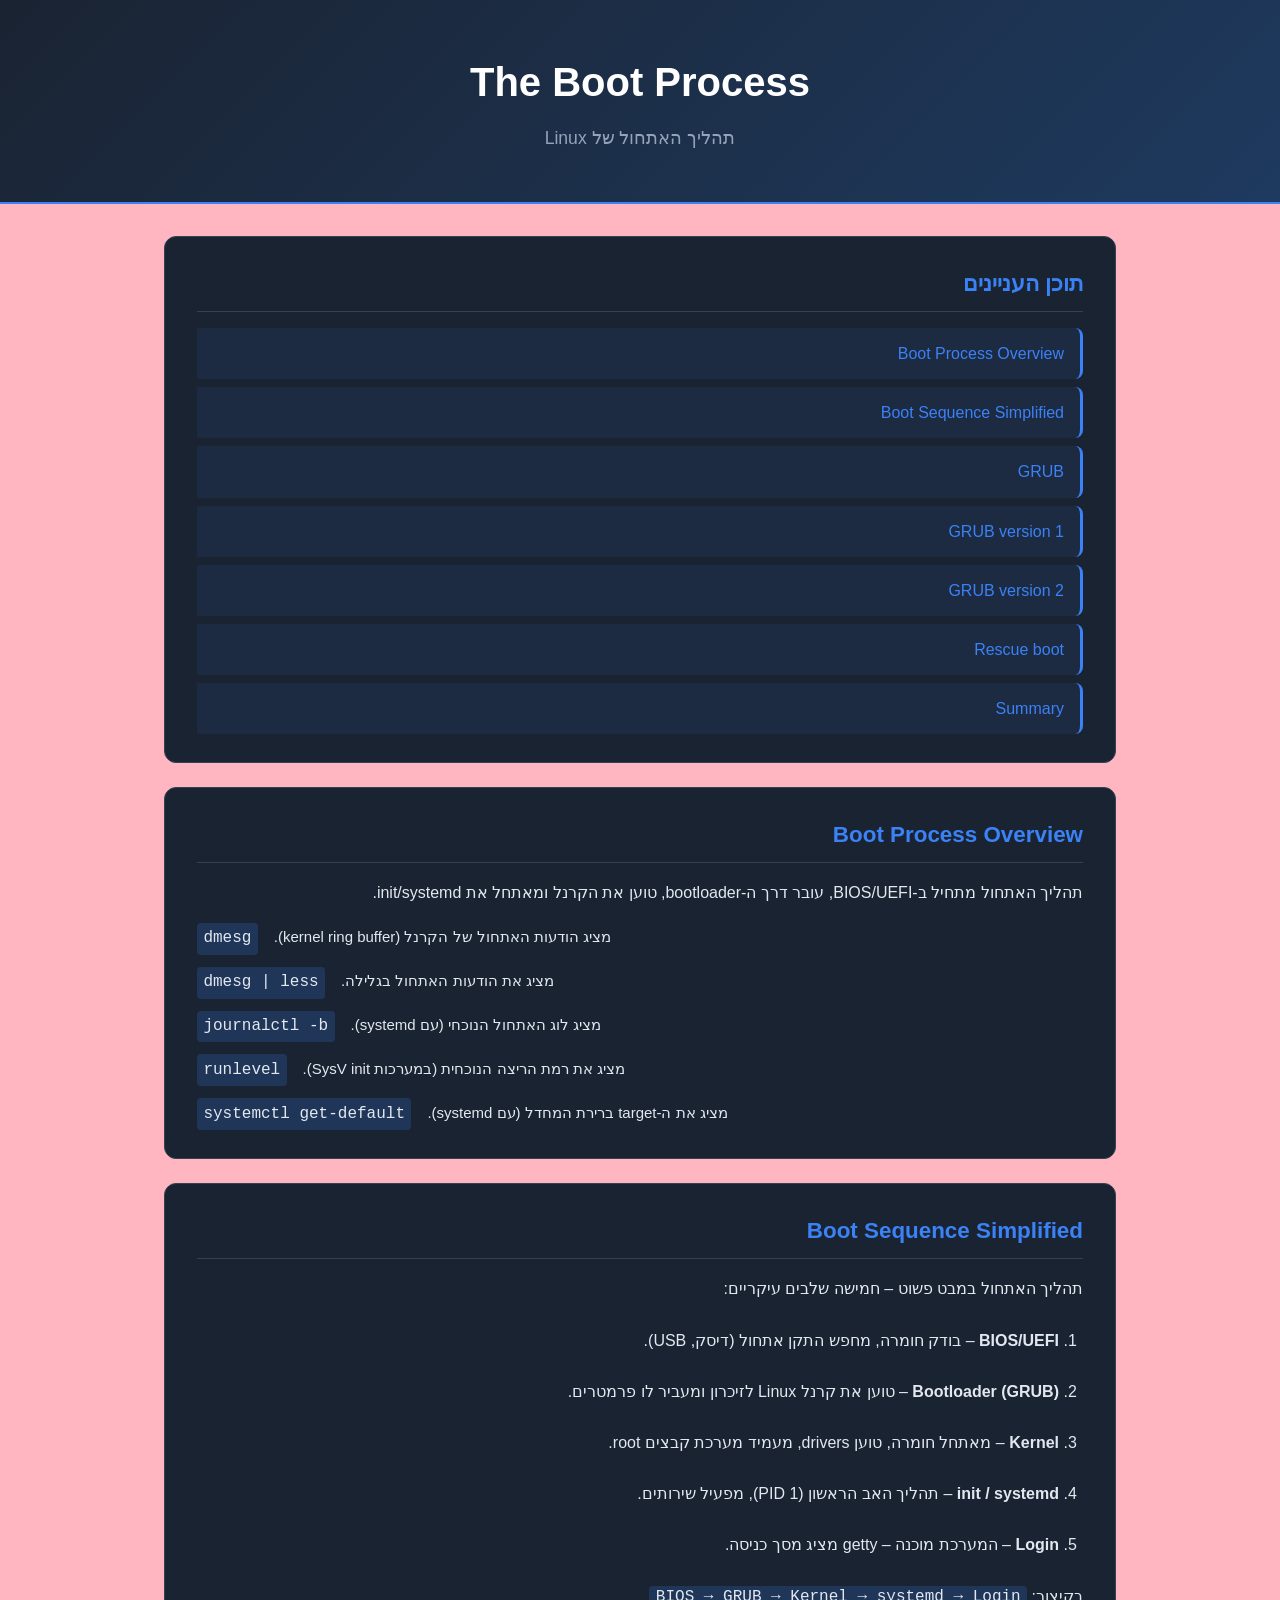
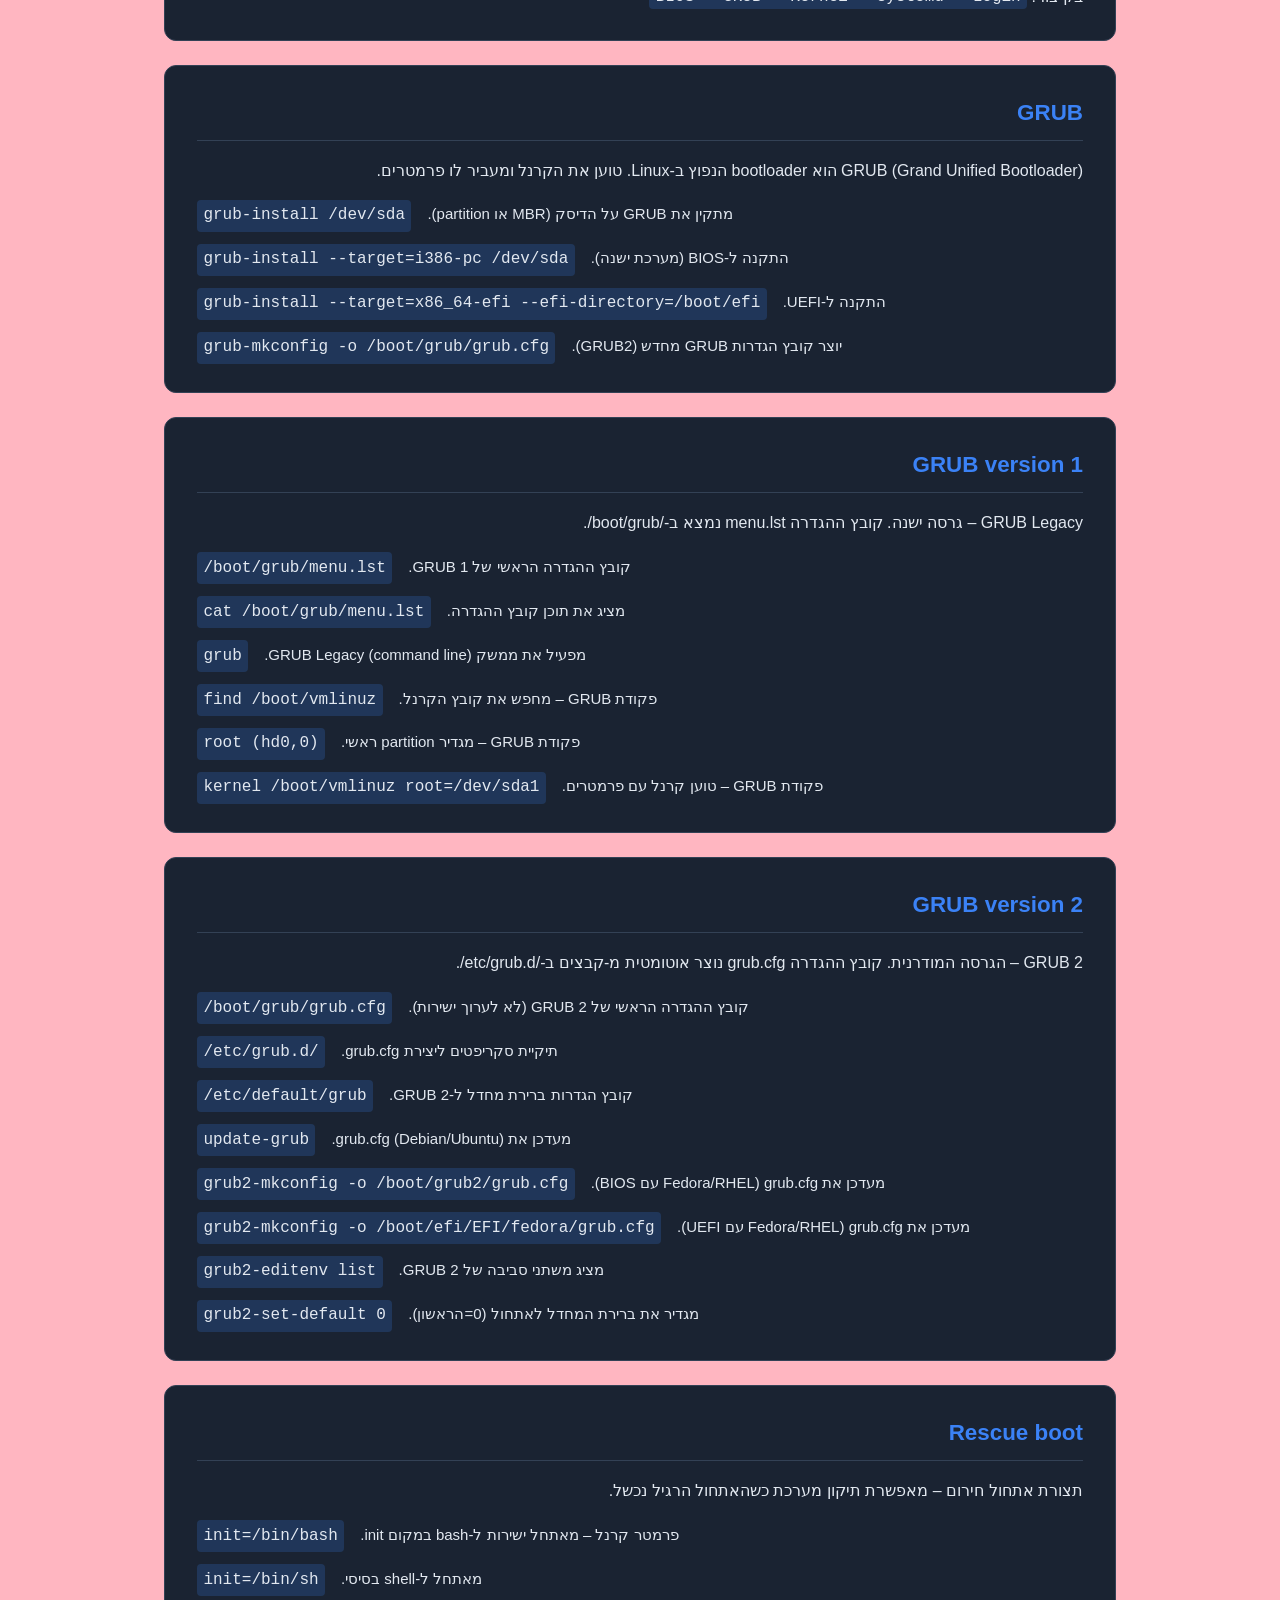
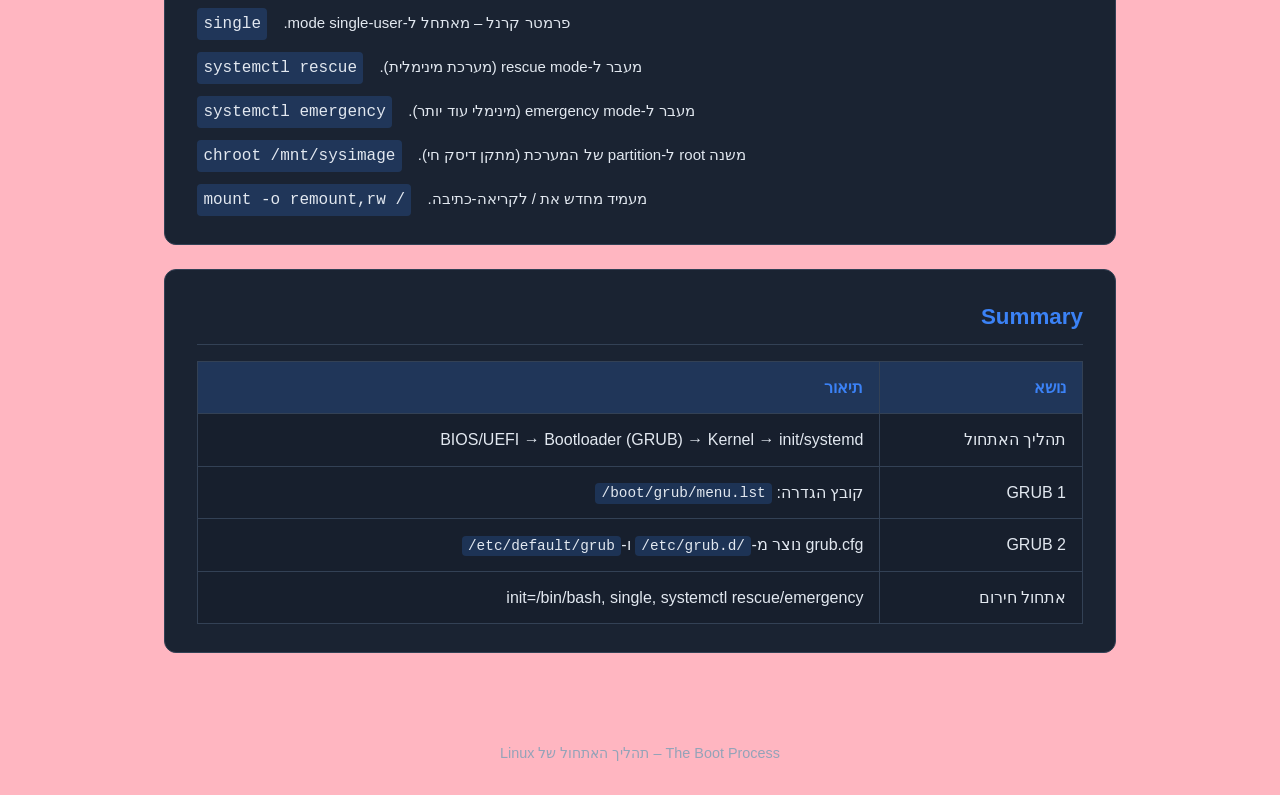
==== BootProcess.html @ e6dca636 "Init" ====
<!DOCTYPE html>
<html lang="he" dir="rtl">
<head>
    <meta charset="UTF-8">
    <meta name="viewport" content="width=device-width, initial-scale=1.0">
    <title>The Boot Process</title>
    <link rel="stylesheet" href="css/style.css">
</head>
<body>
    <header>
        <h1>The Boot Process</h1>
        <p class="subtitle">תהליך האתחול של Linux</p>
    </header>

    <main>
        <nav class="toc card">
            <h2>תוכן העניינים</h2>
            <ul>
                <li><a href="#overview">Boot Process Overview</a></li>
                <li><a href="#boot-sequence">Boot Sequence Simplified</a></li>
                <li><a href="#grub">GRUB</a></li>
                <li><a href="#grub1">GRUB version 1</a></li>
                <li><a href="#grub2">GRUB version 2</a></li>
                <li><a href="#rescue">Rescue boot</a></li>
                <li><a href="#summary">Summary</a></li>
            </ul>
        </nav>

        <section class="card" id="overview">
            <h2>Boot Process Overview</h2>
            <p>תהליך האתחול מתחיל ב-BIOS/UEFI, עובר דרך ה-bootloader, טוען את הקרנל ומאתחל את init/systemd.</p>
            <div class="login-status-cmds">
                <div class="cmd-row">
                    <code class="cmd-ltr">dmesg</code>
                    <span class="explain-rtl">מציג הודעות האתחול של הקרנל (kernel ring buffer).</span>
                </div>
                <div class="cmd-row">
                    <code class="cmd-ltr">dmesg | less</code>
                    <span class="explain-rtl">מציג את הודעות האתחול בגלילה.</span>
                </div>
                <div class="cmd-row">
                    <code class="cmd-ltr">journalctl -b</code>
                    <span class="explain-rtl">מציג לוג האתחול הנוכחי (עם systemd).</span>
                </div>
                <div class="cmd-row">
                    <code class="cmd-ltr">runlevel</code>
                    <span class="explain-rtl">מציג את רמת הריצה הנוכחית (במערכות SysV init).</span>
                </div>
                <div class="cmd-row">
                    <code class="cmd-ltr">systemctl get-default</code>
                    <span class="explain-rtl">מציג את ה-target ברירת המחדל (עם systemd).</span>
                </div>
            </div>
        </section>

        <section class="card" id="boot-sequence">
            <h2>Boot Sequence Simplified</h2>
            <p>תהליך האתחול במבט פשוט – חמישה שלבים עיקריים:</p>
            <ol class="boot-sequence-list">
                <li><strong>BIOS/UEFI</strong> – בודק חומרה, מחפש התקן אתחול (דיסק, USB).</li>
                <li><strong>Bootloader (GRUB)</strong> – טוען את קרנל Linux לזיכרון ומעביר לו פרמטרים.</li>
                <li><strong>Kernel</strong> – מאתחל חומרה, טוען drivers, מעמיד מערכת קבצים root.</li>
                <li><strong>init / systemd</strong> – תהליך האב הראשון (PID 1), מפעיל שירותים.</li>
                <li><strong>Login</strong> – המערכת מוכנה – getty מציג מסך כניסה.</li>
            </ol>
            <p>בקיצור: <code dir="ltr" class="cmd-ltr">BIOS → GRUB → Kernel → systemd → Login</code></p>
        </section>

        <section class="card" id="grub">
            <h2>GRUB</h2>
            <p>GRUB (Grand Unified Bootloader) הוא bootloader הנפוץ ב-Linux. טוען את הקרנל ומעביר לו פרמטרים.</p>
            <div class="login-status-cmds">
                <div class="cmd-row">
                    <code class="cmd-ltr">grub-install /dev/sda</code>
                    <span class="explain-rtl">מתקין את GRUB על הדיסק (MBR או partition).</span>
                </div>
                <div class="cmd-row">
                    <code class="cmd-ltr">grub-install --target=i386-pc /dev/sda</code>
                    <span class="explain-rtl">התקנה ל-BIOS (מערכת ישנה).</span>
                </div>
                <div class="cmd-row">
                    <code class="cmd-ltr">grub-install --target=x86_64-efi --efi-directory=/boot/efi</code>
                    <span class="explain-rtl">התקנה ל-UEFI.</span>
                </div>
                <div class="cmd-row">
                    <code class="cmd-ltr">grub-mkconfig -o /boot/grub/grub.cfg</code>
                    <span class="explain-rtl">יוצר קובץ הגדרות GRUB מחדש (GRUB2).</span>
                </div>
            </div>
        </section>

        <section class="card" id="grub1">
            <h2>GRUB version 1</h2>
            <p>GRUB Legacy – גרסה ישנה. קובץ ההגדרה menu.lst נמצא ב-/boot/grub/.</p>
            <div class="login-status-cmds">
                <div class="cmd-row">
                    <code class="cmd-ltr">/boot/grub/menu.lst</code>
                    <span class="explain-rtl">קובץ ההגדרה הראשי של GRUB 1.</span>
                </div>
                <div class="cmd-row">
                    <code class="cmd-ltr">cat /boot/grub/menu.lst</code>
                    <span class="explain-rtl">מציג את תוכן קובץ ההגדרה.</span>
                </div>
                <div class="cmd-row">
                    <code class="cmd-ltr">grub</code>
                    <span class="explain-rtl">מפעיל את ממשק GRUB Legacy (command line).</span>
                </div>
                <div class="cmd-row">
                    <code class="cmd-ltr">find /boot/vmlinuz</code>
                    <span class="explain-rtl">פקודת GRUB – מחפש את קובץ הקרנל.</span>
                </div>
                <div class="cmd-row">
                    <code class="cmd-ltr">root (hd0,0)</code>
                    <span class="explain-rtl">פקודת GRUB – מגדיר partition ראשי.</span>
                </div>
                <div class="cmd-row">
                    <code class="cmd-ltr">kernel /boot/vmlinuz root=/dev/sda1</code>
                    <span class="explain-rtl">פקודת GRUB – טוען קרנל עם פרמטרים.</span>
                </div>
            </div>
        </section>

        <section class="card" id="grub2">
            <h2>GRUB version 2</h2>
            <p>GRUB 2 – הגרסה המודרנית. קובץ ההגדרה grub.cfg נוצר אוטומטית מ-קבצים ב-/etc/grub.d/.</p>
            <div class="login-status-cmds">
                <div class="cmd-row">
                    <code class="cmd-ltr">/boot/grub/grub.cfg</code>
                    <span class="explain-rtl">קובץ ההגדרה הראשי של GRUB 2 (לא לערוך ישירות).</span>
                </div>
                <div class="cmd-row">
                    <code class="cmd-ltr">/etc/grub.d/</code>
                    <span class="explain-rtl">תיקיית סקריפטים ליצירת grub.cfg.</span>
                </div>
                <div class="cmd-row">
                    <code class="cmd-ltr">/etc/default/grub</code>
                    <span class="explain-rtl">קובץ הגדרות ברירת מחדל ל-GRUB 2.</span>
                </div>
                <div class="cmd-row">
                    <code class="cmd-ltr">update-grub</code>
                    <span class="explain-rtl">מעדכן את grub.cfg (Debian/Ubuntu).</span>
                </div>
                <div class="cmd-row">
                    <code class="cmd-ltr">grub2-mkconfig -o /boot/grub2/grub.cfg</code>
                    <span class="explain-rtl">מעדכן את grub.cfg (Fedora/RHEL עם BIOS).</span>
                </div>
                <div class="cmd-row">
                    <code class="cmd-ltr">grub2-mkconfig -o /boot/efi/EFI/fedora/grub.cfg</code>
                    <span class="explain-rtl">מעדכן את grub.cfg (Fedora/RHEL עם UEFI).</span>
                </div>
                <div class="cmd-row">
                    <code class="cmd-ltr">grub2-editenv list</code>
                    <span class="explain-rtl">מציג משתני סביבה של GRUB 2.</span>
                </div>
                <div class="cmd-row">
                    <code class="cmd-ltr">grub2-set-default 0</code>
                    <span class="explain-rtl">מגדיר את ברירת המחדל לאתחול (0=הראשון).</span>
                </div>
            </div>
        </section>

        <section class="card" id="rescue">
            <h2>Rescue boot</h2>
            <p>תצורת אתחול חירום – מאפשרת תיקון מערכת כשהאתחול הרגיל נכשל.</p>
            <div class="login-status-cmds">
                <div class="cmd-row">
                    <code class="cmd-ltr">init=/bin/bash</code>
                    <span class="explain-rtl">פרמטר קרנל – מאתחל ישירות ל-bash במקום init.</span>
                </div>
                <div class="cmd-row">
                    <code class="cmd-ltr">init=/bin/sh</code>
                    <span class="explain-rtl">מאתחל ל-shell בסיסי.</span>
                </div>
                <div class="cmd-row">
                    <code class="cmd-ltr">single</code>
                    <span class="explain-rtl">פרמטר קרנל – מאתחל ל-mode single-user.</span>
                </div>
                <div class="cmd-row">
                    <code class="cmd-ltr">systemctl rescue</code>
                    <span class="explain-rtl">מעבר ל-rescue mode (מערכת מינימלית).</span>
                </div>
                <div class="cmd-row">
                    <code class="cmd-ltr">systemctl emergency</code>
                    <span class="explain-rtl">מעבר ל-emergency mode (מינימלי עוד יותר).</span>
                </div>
                <div class="cmd-row">
                    <code class="cmd-ltr">chroot /mnt/sysimage</code>
                    <span class="explain-rtl">משנה root ל-partition של המערכת (מתקן דיסק חי).</span>
                </div>
                <div class="cmd-row">
                    <code class="cmd-ltr">mount -o remount,rw /</code>
                    <span class="explain-rtl">מעמיד מחדש את / לקריאה-כתיבה.</span>
                </div>
            </div>
        </section>

        <section class="card" id="summary">
            <h2>Summary</h2>
            <table class="summary-table">
                <thead>
                    <tr>
                        <th>נושא</th>
                        <th>תיאור</th>
                    </tr>
                </thead>
                <tbody>
                    <tr>
                        <td>תהליך האתחול</td>
                        <td>BIOS/UEFI → Bootloader (GRUB) → Kernel → init/systemd</td>
                    </tr>
                    <tr>
                        <td>GRUB 1</td>
                        <td>קובץ הגדרה: <code dir="ltr">/boot/grub/menu.lst</code></td>
                    </tr>
                    <tr>
                        <td>GRUB 2</td>
                        <td>grub.cfg נוצר מ-<code dir="ltr">/etc/grub.d/</code> ו-<code dir="ltr">/etc/default/grub</code></td>
                    </tr>
                    <tr>
                        <td>אתחול חירום</td>
                        <td>init=/bin/bash, single, systemctl rescue/emergency</td>
                    </tr>
                </tbody>
            </table>
        </section>
    </main>

    <footer>
        <p>The Boot Process – תהליך האתחול של Linux</p>
    </footer>

    <script src="js/script.js"></script>
</body>
</html>
---- css/style.css ----
html {
    scroll-behavior: smooth;
}

* {
    margin: 0;
    padding: 0;
    box-sizing: border-box;
}

:root {
    --bg-primary: #FFB6C1;
    --bg-secondary: #1a2332;
    --accent: #3b82f6;
    --accent-hover: #2563eb;
    --text-primary: #e2e8f0;
    --text-secondary: #94a3b8;
    --border: #334155;
}

body {
    font-family: 'Segoe UI', Tahoma, Geneva, Verdana, sans-serif;
    background: var(--bg-primary);
    color: var(--text-primary);
    line-height: 1.7;
    min-height: 100vh;
}

header {
    background: linear-gradient(135deg, var(--bg-secondary) 0%, #1e3a5f 100%);
    padding: 3rem 2rem;
    text-align: center;
    border-bottom: 2px solid var(--accent);
}

header h1 {
    font-size: 2.5rem;
    font-weight: 700;
    color: #fff;
    margin-bottom: 0.5rem;
}

.subtitle {
    color: var(--text-secondary);
    font-size: 1.1rem;
}

main {
    max-width: 1000px;
    margin: 0 auto;
    padding: 2rem 1.5rem;
}

.toc {
    margin-bottom: 2rem;
}

.toc h2 {
    margin-bottom: 1rem;
}

.toc ul {
    list-style: none;
    padding: 0;
}

.toc > ul > li {
    margin-bottom: 0.5rem;
}

.toc ul ul {
    margin-right: 1.25rem;
    margin-top: 0.35rem;
}

.toc li {
    padding: 0.25rem 0;
    border: none;
    background: none;
}

.toc a {
    color: var(--text-primary);
    text-decoration: none;
    transition: color 0.2s ease;
}

.toc a:hover {
    color: var(--accent);
}

.toc a:focus {
    outline: 1px solid var(--accent);
}

/* Smooth scroll offset for anchor links */
section[id], h3[id] {
    scroll-margin-top: 1rem;
}

.card {
    background: var(--bg-secondary);
    border: 1px solid var(--border);
    border-radius: 12px;
    padding: 1.75rem 2rem;
    margin-bottom: 1.5rem;
    transition: transform 0.2s ease, box-shadow 0.2s ease;
}

.card:hover {
    transform: translateY(-2px);
    box-shadow: 0 8px 24px rgba(59, 130, 246, 0.15);
}

.card h2 {
    color: var(--accent);
    font-size: 1.4rem;
    margin-bottom: 1rem;
    padding-bottom: 0.5rem;
    border-bottom: 1px solid var(--border);
}

.card h3 {
    color: var(--text-primary);
    font-size: 1.1rem;
    margin-top: 1.25rem;
    margin-bottom: 0.5rem;
}

.card h3:first-of-type {
    margin-top: 0;
}

.card p {
    margin-bottom: 1rem;
    color: var(--text-primary);
}

.card p:last-child {
    margin-bottom: 0;
}

.card a {
    color: var(--accent);
    text-decoration: none;
}

.card a:hover {
    text-decoration: underline;
}

.card code {
    background: rgba(59, 130, 246, 0.2);
    padding: 0.15rem 0.4rem;
    border-radius: 4px;
    font-family: 'Consolas', 'Monaco', monospace;
    font-size: 0.9em;
    direction: ltr;
    unicode-bidi: embed;
}

.card .config-block {
    margin: 1rem 0;
    padding: 1rem;
    background: rgba(0, 0, 0, 0.2);
    border-radius: 8px;
    border-right: 3px solid var(--accent);
}

.card .config-block p {
    margin-bottom: 0.5rem;
}

.card .config-block p:last-child {
    margin-bottom: 0;
}

.card .field-detail {
    margin: 0.75rem 0;
}

.card .field-detail dt {
    font-weight: 600;
    margin-top: 0.5rem;
    color: var(--accent);
}

.card .field-detail dt:first-child {
    margin-top: 0;
}

.card .field-detail dd {
    margin-right: 1rem;
    margin-bottom: 0.25rem;
}

.card code.block {
    display: block;
    padding: 0.5rem 0.75rem;
    margin: 0.5rem 0;
    direction: ltr;
    text-align: left;
}

/* Login status: commands LTR 16px, explanations RTL 15px */
.card .login-status-cmds {
    margin-top: 0.75rem;
}

.card .cmd-row {
    display: flex;
    align-items: baseline;
    gap: 1rem;
    margin-bottom: 0.75rem;
    flex-wrap: wrap;
    flex-direction: row-reverse;
}

.card .cmd-row:last-child {
    margin-bottom: 0;
}

.card .cmd-ltr {
    font-size: 16px;
    direction: ltr;
    text-align: left;
    min-width: fit-content;
}

.card .explain-rtl {
    font-size: 15px;
    direction: rtl;
    text-align: right;
}

.card .field-detail-inline {
    margin: 0.5rem 0 1rem 1rem;
    padding: 0.75rem;
    background: rgba(0, 0, 0, 0.15);
    border-radius: 6px;
}

.card .field-detail-inline .field-detail {
    margin: 0.5rem 0 0 0;
}

.card ul {
    list-style: none;
    padding: 0;
}

.card ol.boot-sequence-list {
    padding-right: 1.5rem;
    margin: 1rem 0;
}

.card ol.boot-sequence-list li {
    padding: 0.5rem 0;
    border: none;
    background: none;
}

.card li {
    padding: 0.75rem 0;
    padding-right: 1rem;
    border-right: 3px solid var(--accent);
    margin-bottom: 0.5rem;
    background: rgba(59, 130, 246, 0.08);
    border-radius: 0 8px 8px 0;
}

.card li:last-child {
    margin-bottom: 0;
}

.card.highlight {
    border-color: var(--accent);
    background: linear-gradient(135deg, var(--bg-secondary) 0%, rgba(59, 130, 246, 0.1) 100%);
}

.summary-table {
    width: 100%;
    border-collapse: collapse;
    margin-top: 1rem;
}

.summary-table th,
.summary-table td {
    padding: 0.75rem 1rem;
    border: 1px solid var(--border);
    text-align: right;
}

.summary-table th {
    background: rgba(59, 130, 246, 0.2);
    color: var(--accent);
    font-weight: 600;
}

.summary-table td {
    background: rgba(0, 0, 0, 0.1);
}

.summary-table tr:hover td {
    background: rgba(59, 130, 246, 0.08);
}

footer {
    text-align: center;
    padding: 2rem;
    color: var(--text-secondary);
    font-size: 0.9rem;
}

@media (max-width: 600px) {
    header h1 {
        font-size: 1.8rem;
    }

    .card {
        padding: 1.25rem 1.5rem;
    }
}
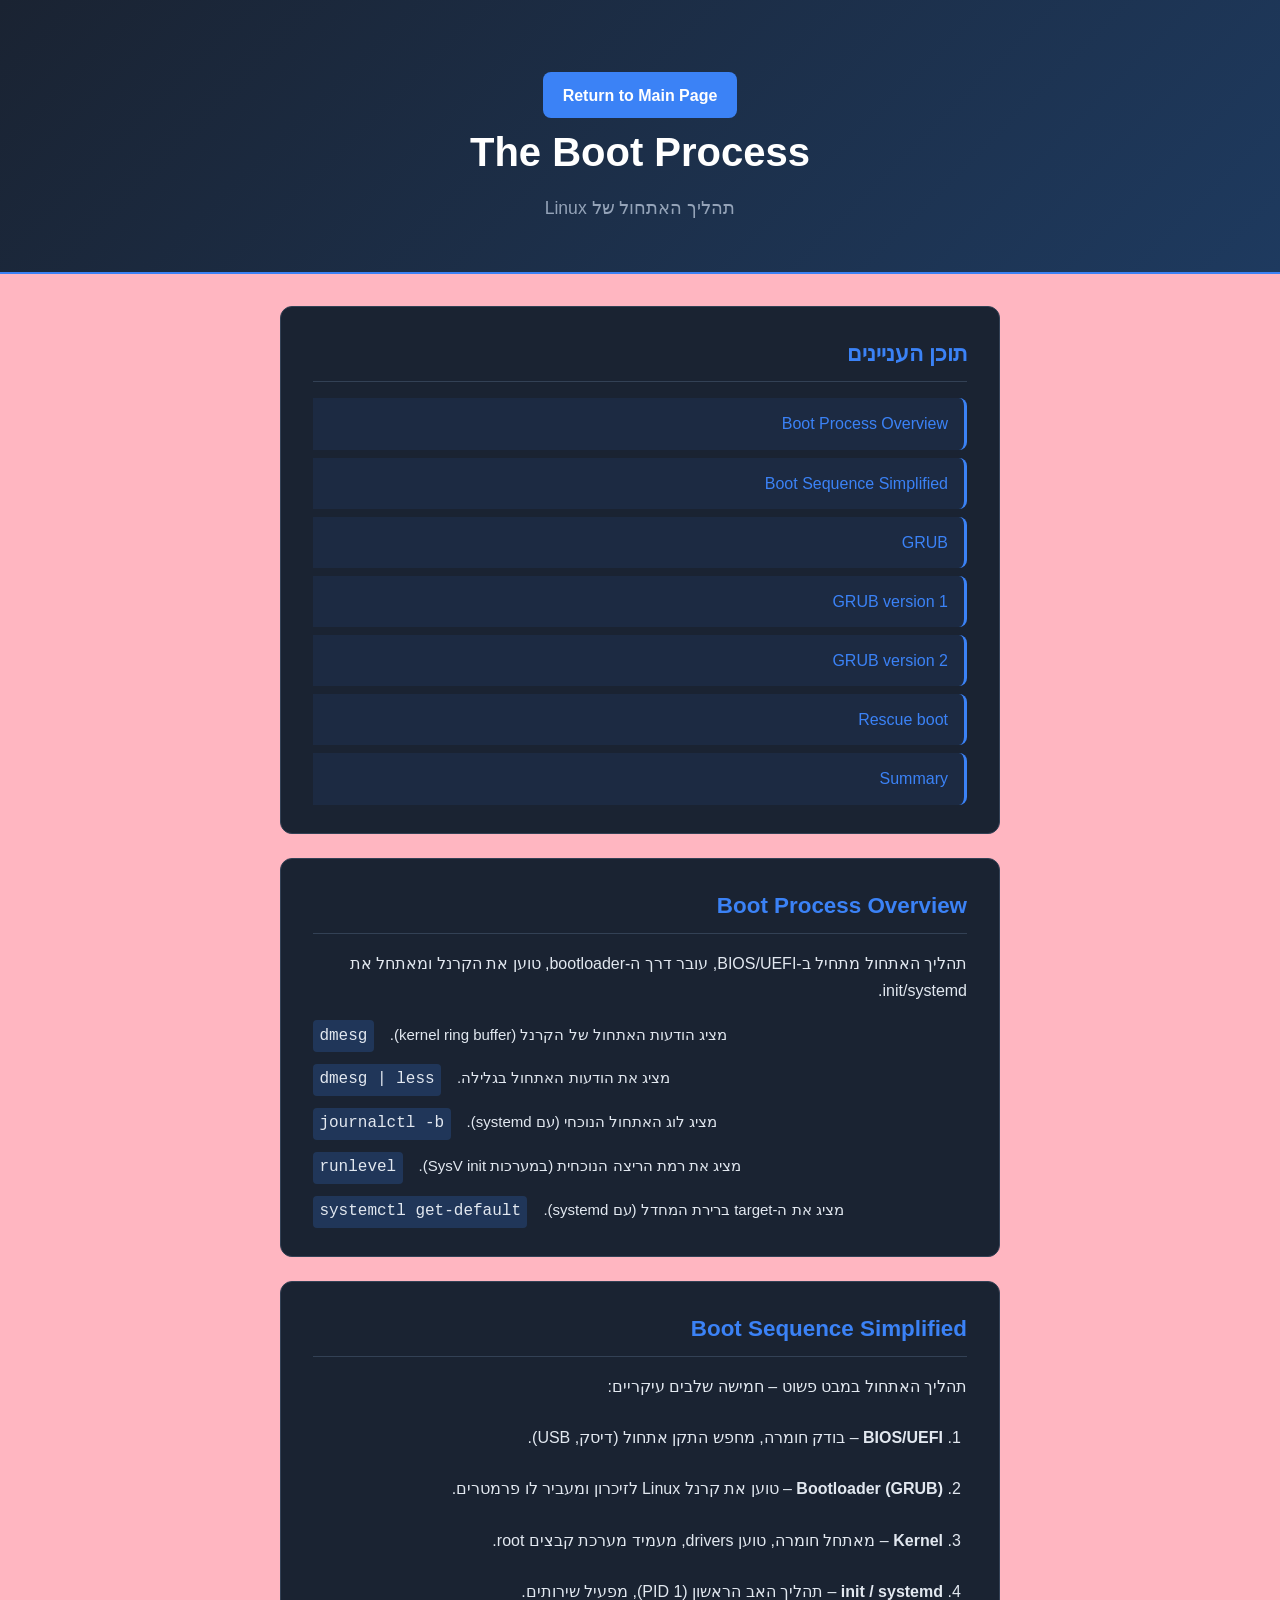
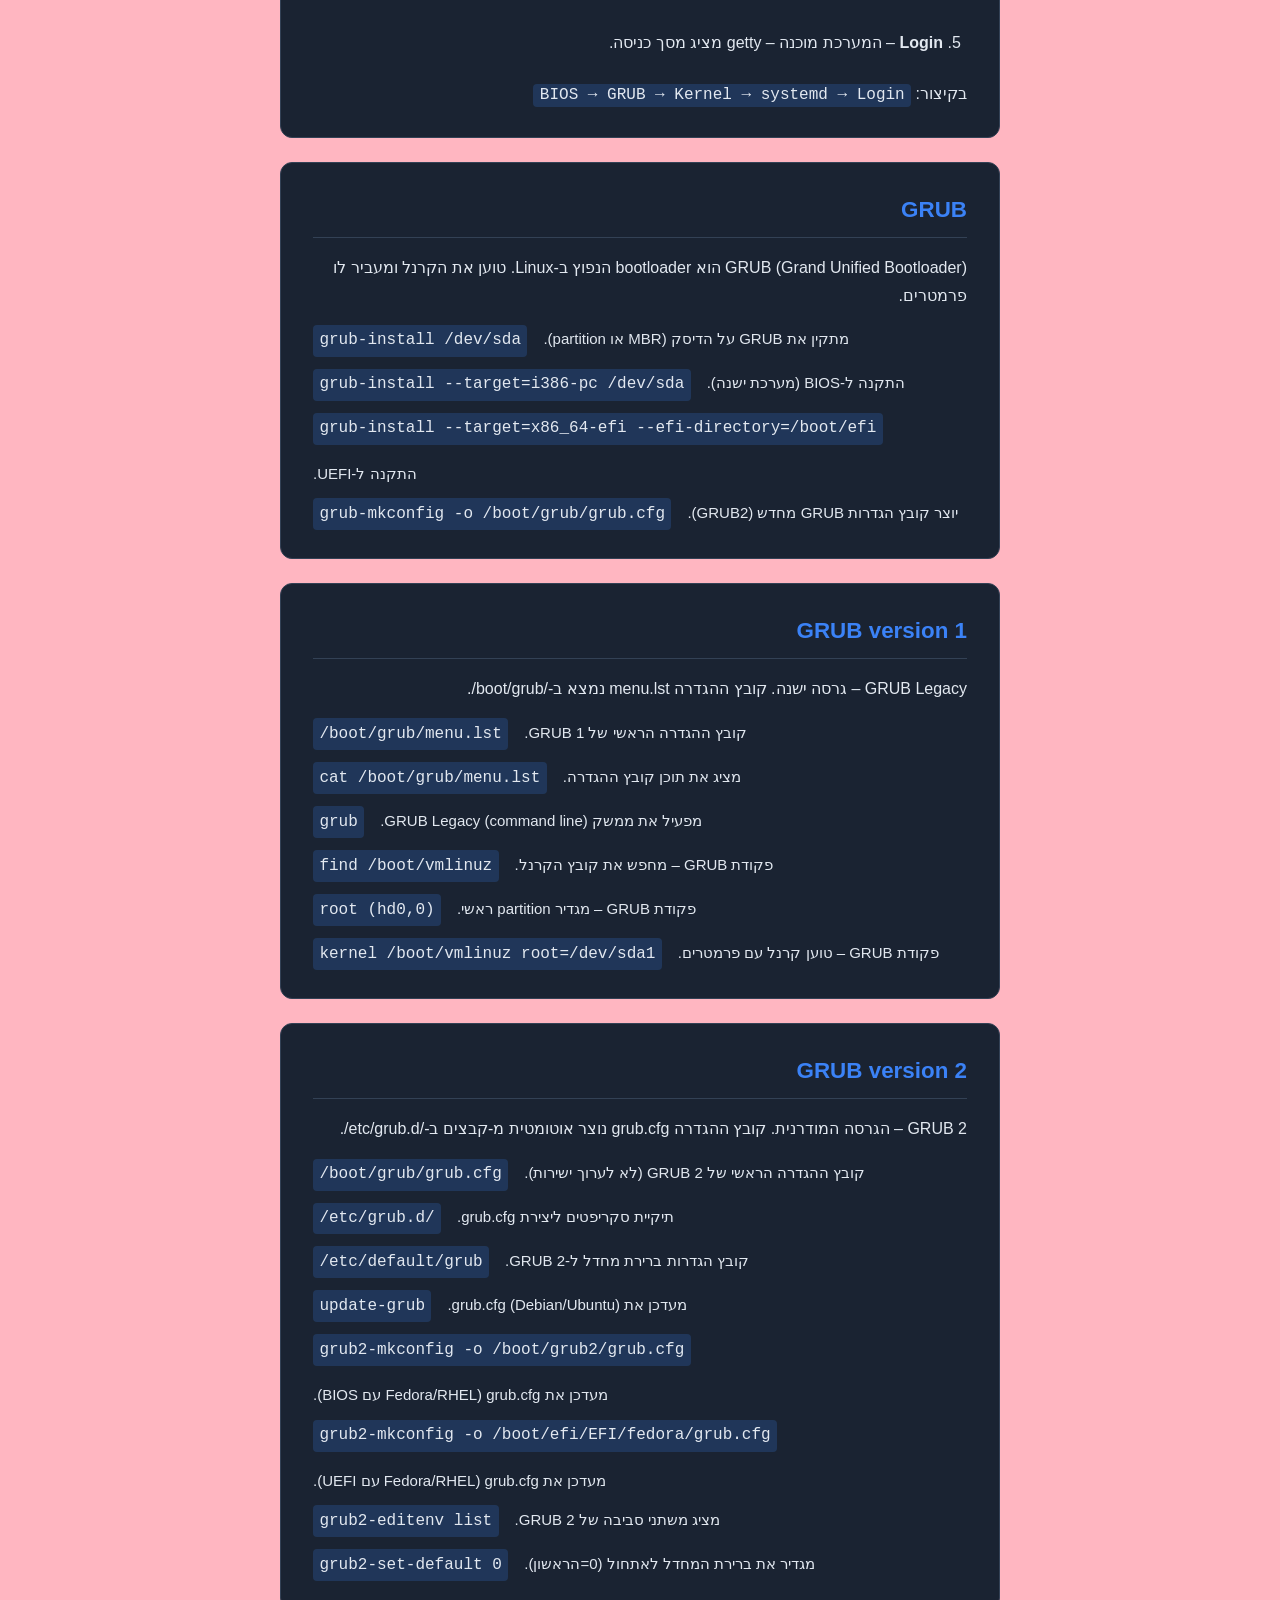
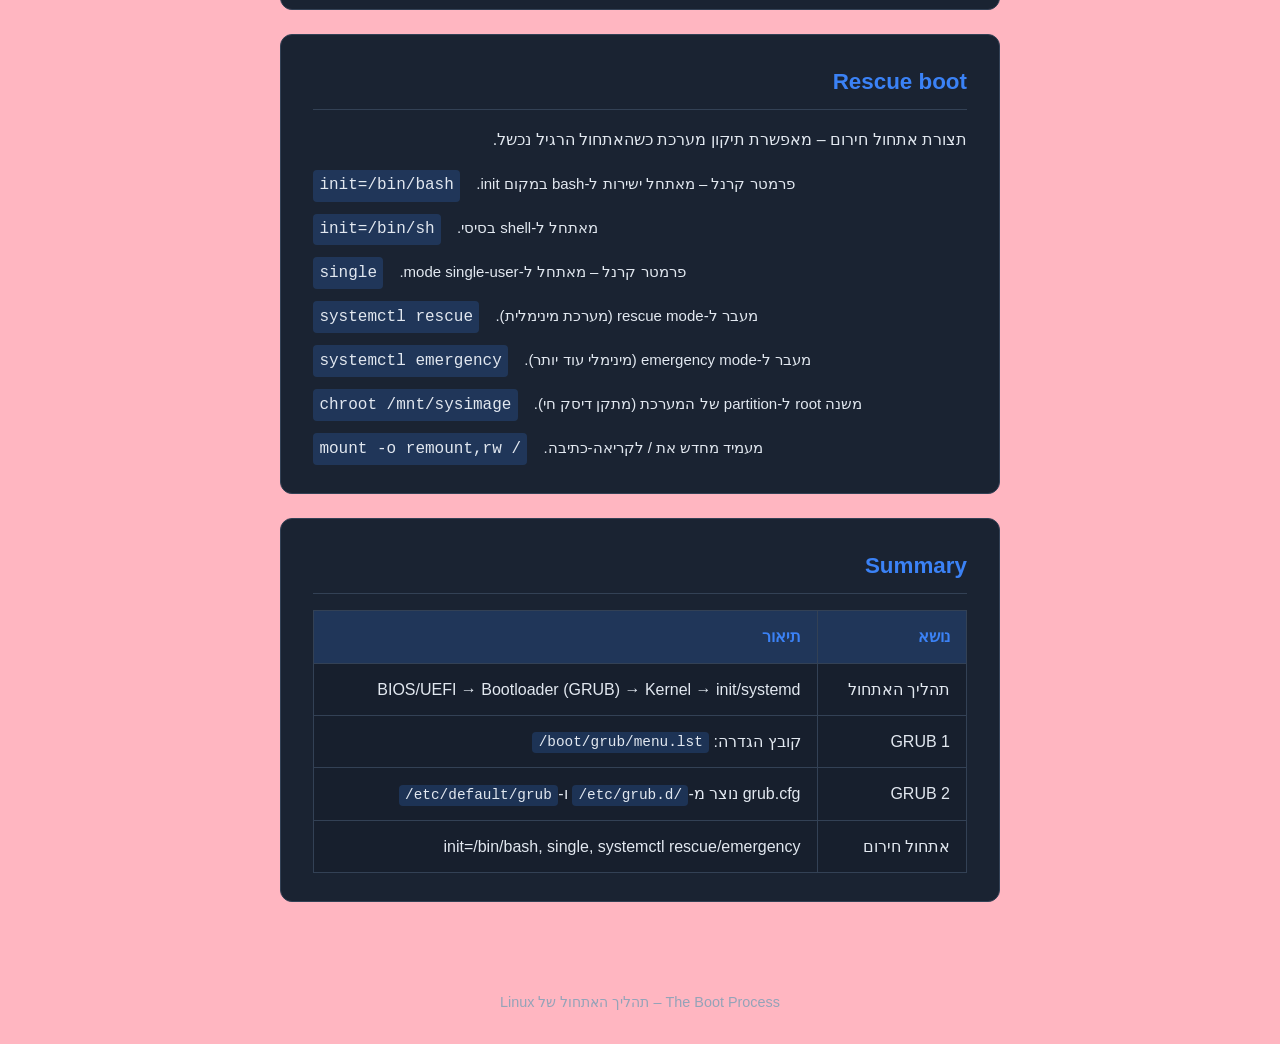
==== commit 6c27fdf5: "Init" ====
--- a/BootProcess.html
+++ b/BootProcess.html
@@ -8,6 +8,9 @@
 </head>
 <body>
     <header>
+        <nav class="header-links">
+            <a href="index.html" class="link-btn">Return to Main Page</a>
+        </nav>
         <h1>The Boot Process</h1>
         <p class="subtitle">תהליך האתחול של Linux</p>
     </header>
--- a/css/style.css
+++ b/css/style.css
@@ -33,6 +33,18 @@
     border-bottom: 2px solid var(--accent);
 }
 
+.header-title {
+    display: flex;
+    align-items: center;
+    justify-content: center;
+    gap: 1rem;
+}
+
+.header-title .logo {
+    height: 60px;
+    width: auto;
+}
+
 header h1 {
     font-size: 2.5rem;
     font-weight: 700;
@@ -45,8 +57,32 @@
     font-size: 1.1rem;
 }
 
+.header-links {
+    display: flex;
+    gap: 1rem;
+    justify-content: center;
+    margin-top: 1.5rem;
+    flex-wrap: wrap;
+}
+
+.link-btn {
+    display: inline-block;
+    padding: 0.6rem 1.25rem;
+    background: var(--accent);
+    color: #fff !important;
+    text-decoration: none;
+    border-radius: 8px;
+    font-weight: 600;
+    transition: background 0.2s ease, transform 0.2s ease;
+}
+
+.link-btn:hover {
+    background: var(--accent-hover);
+    transform: translateY(-2px);
+}
+
 main {
-    max-width: 1000px;
+    max-width: 60%;
     margin: 0 auto;
     padding: 2rem 1.5rem;
 }
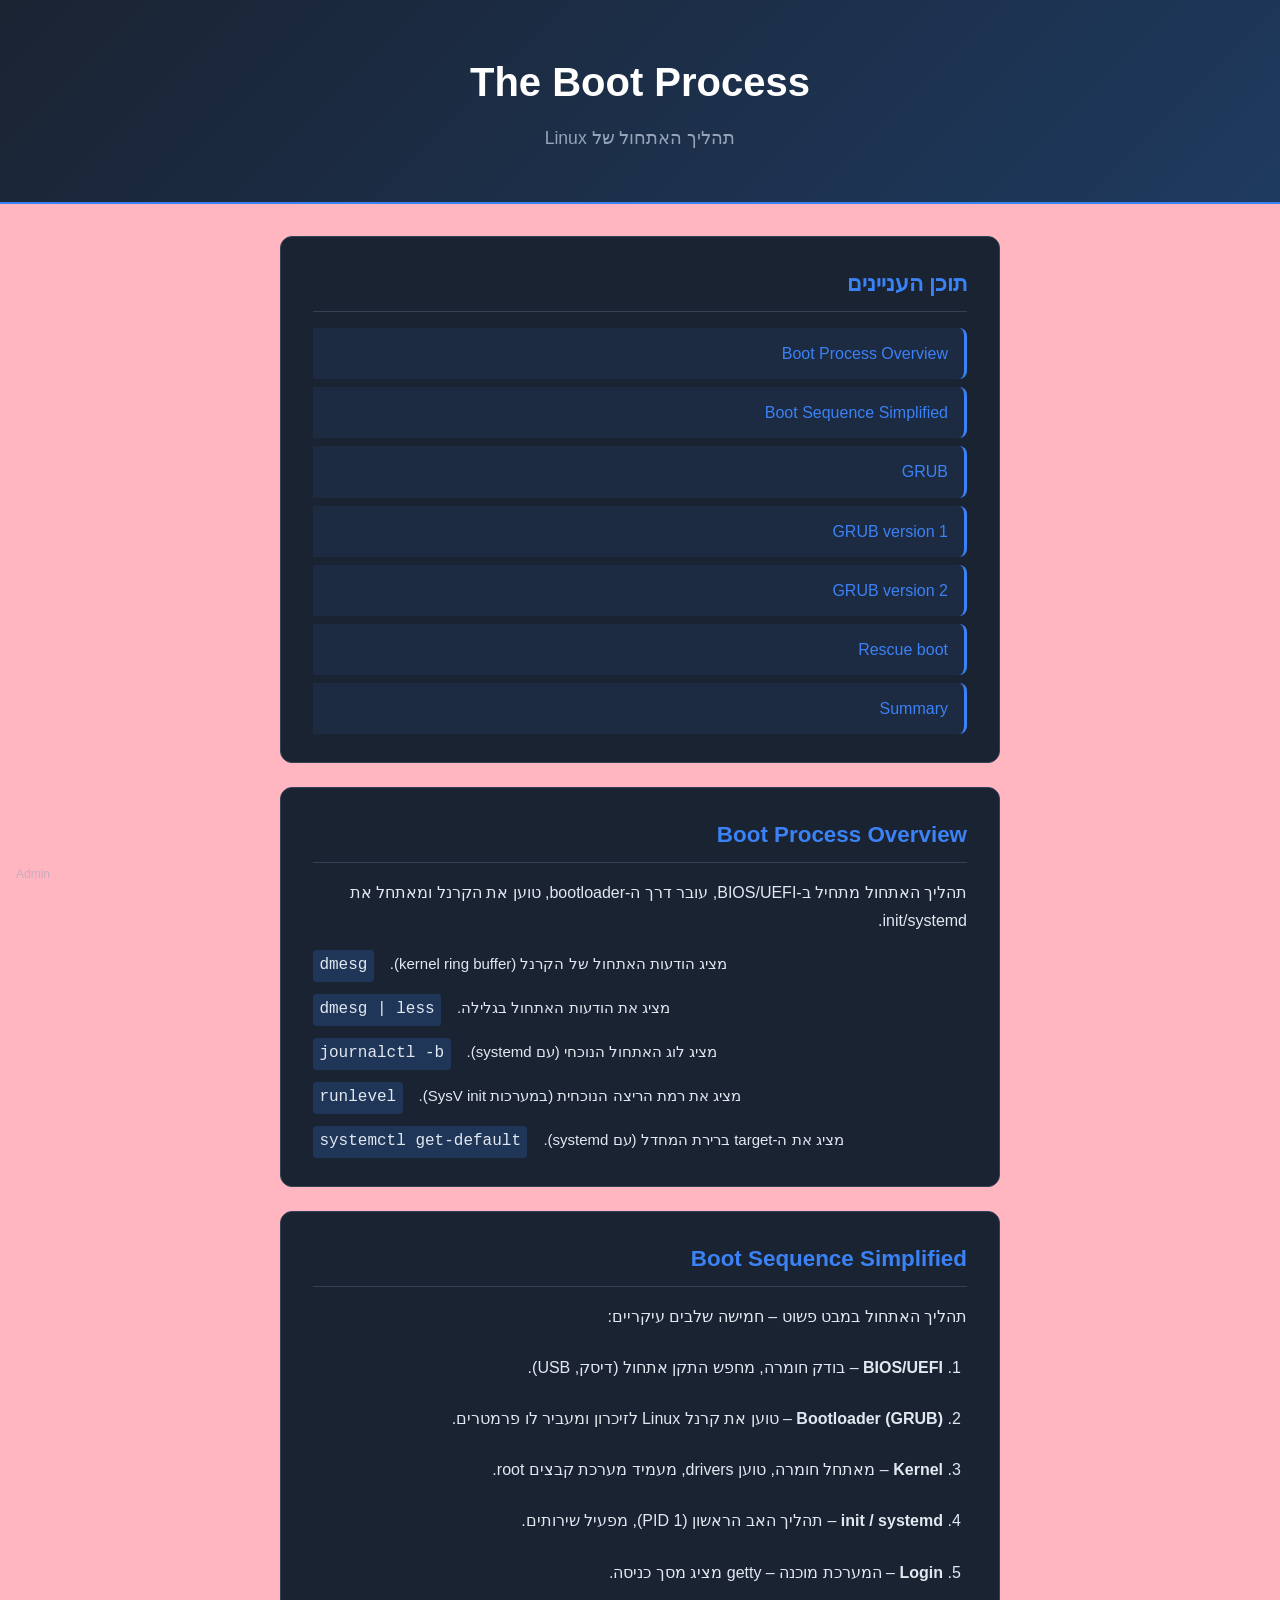
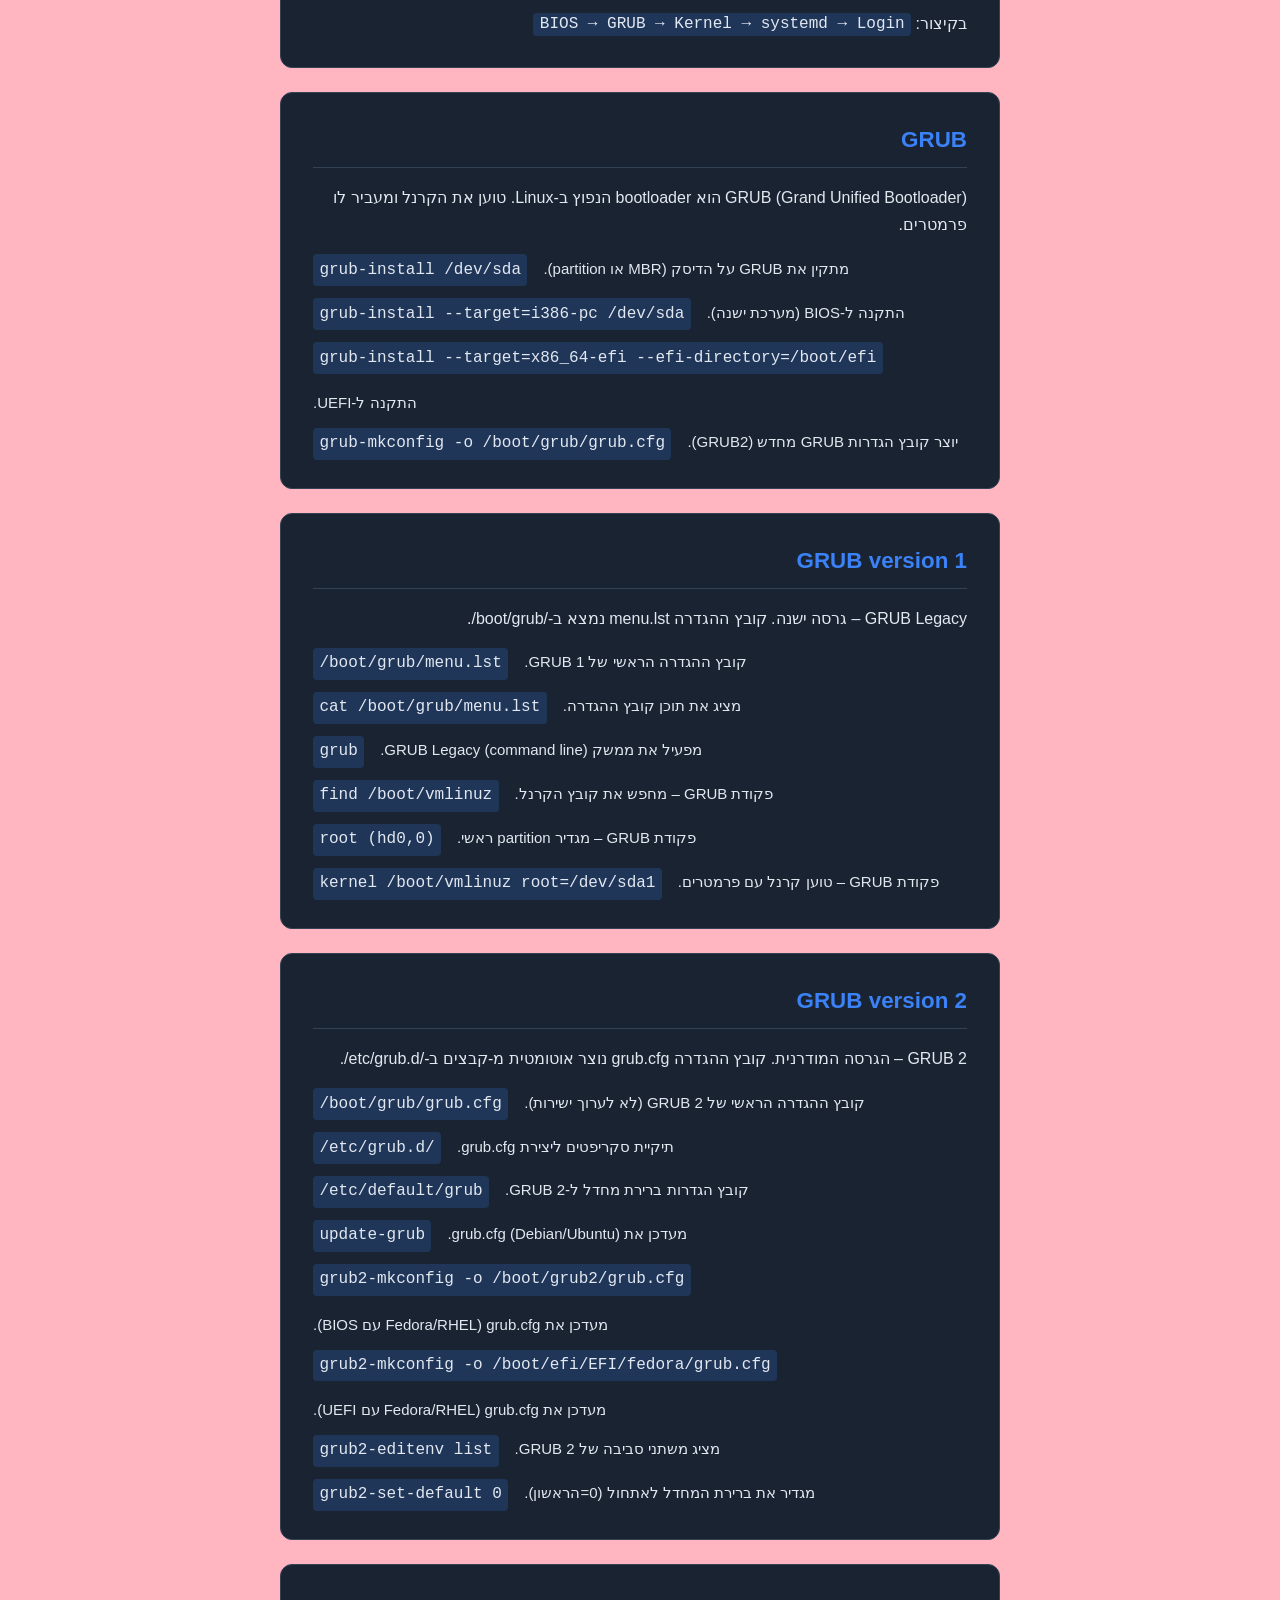
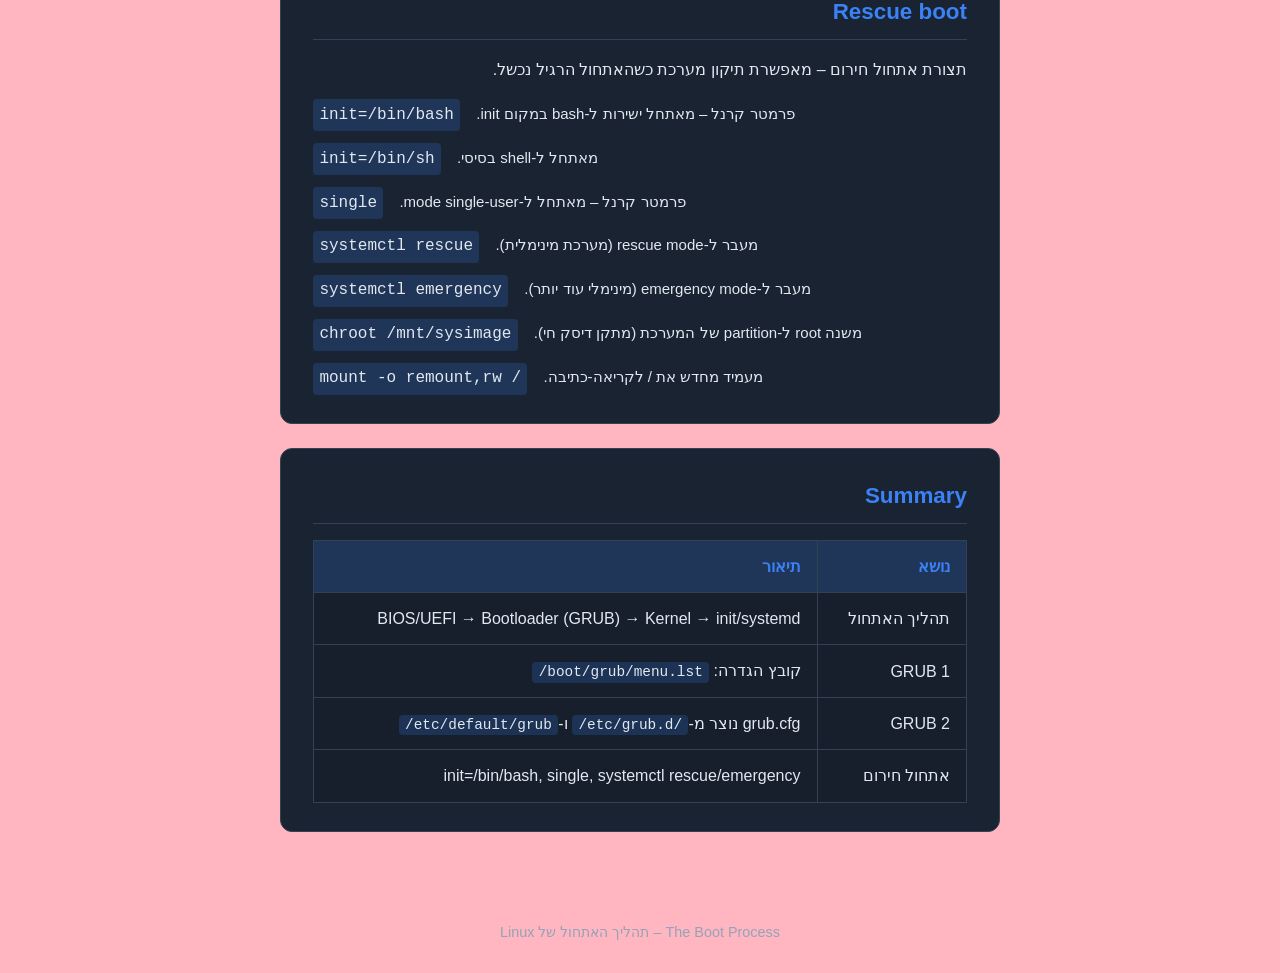
==== commit 4a6a0e99: "Init" ====
--- a/BootProcess.html
+++ b/BootProcess.html
@@ -8,9 +8,6 @@
 </head>
 <body>
     <header>
-        <nav class="header-links">
-            <a href="index.html" class="link-btn">Return to Main Page</a>
-        </nav>
         <h1>The Boot Process</h1>
         <p class="subtitle">תהליך האתחול של Linux</p>
     </header>
--- a/css/style.css
+++ b/css/style.css
@@ -348,6 +348,67 @@
     font-size: 0.9rem;
 }
 
+/* Admin-only visitor counter */
+.admin-visitor-badge {
+    position: fixed;
+    bottom: 1rem;
+    left: 1rem;
+    display: flex;
+    align-items: center;
+    gap: 0.5rem;
+    padding: 0.5rem 0.75rem;
+    background: var(--bg-secondary);
+    border: 1px solid var(--accent);
+    border-radius: 8px;
+    font-size: 0.85rem;
+    color: var(--text-primary);
+    box-shadow: 0 2px 8px rgba(0, 0, 0, 0.3);
+    z-index: 1000;
+}
+
+.admin-badge-label {
+    color: var(--text-secondary);
+}
+
+.admin-badge-count {
+    font-weight: 700;
+    color: var(--accent);
+}
+
+.admin-logout-btn {
+    margin-left: 0.25rem;
+    padding: 0 0.35rem;
+    background: transparent;
+    border: 1px solid var(--border);
+    border-radius: 4px;
+    color: var(--text-secondary);
+    font-size: 1rem;
+    line-height: 1;
+    cursor: pointer;
+    transition: color 0.2s, border-color 0.2s;
+}
+
+.admin-logout-btn:hover {
+    color: var(--text-primary);
+    border-color: var(--text-secondary);
+}
+
+.admin-login-link {
+    position: fixed;
+    bottom: 1rem;
+    left: 1rem;
+    font-size: 0.75rem;
+    color: var(--text-secondary);
+    opacity: 0.5;
+    text-decoration: none;
+    z-index: 999;
+}
+
+.admin-login-link:hover {
+    opacity: 1;
+    color: var(--accent);
+}
+
 @media (max-width: 600px) {
     header h1 {
         font-size: 1.8rem;
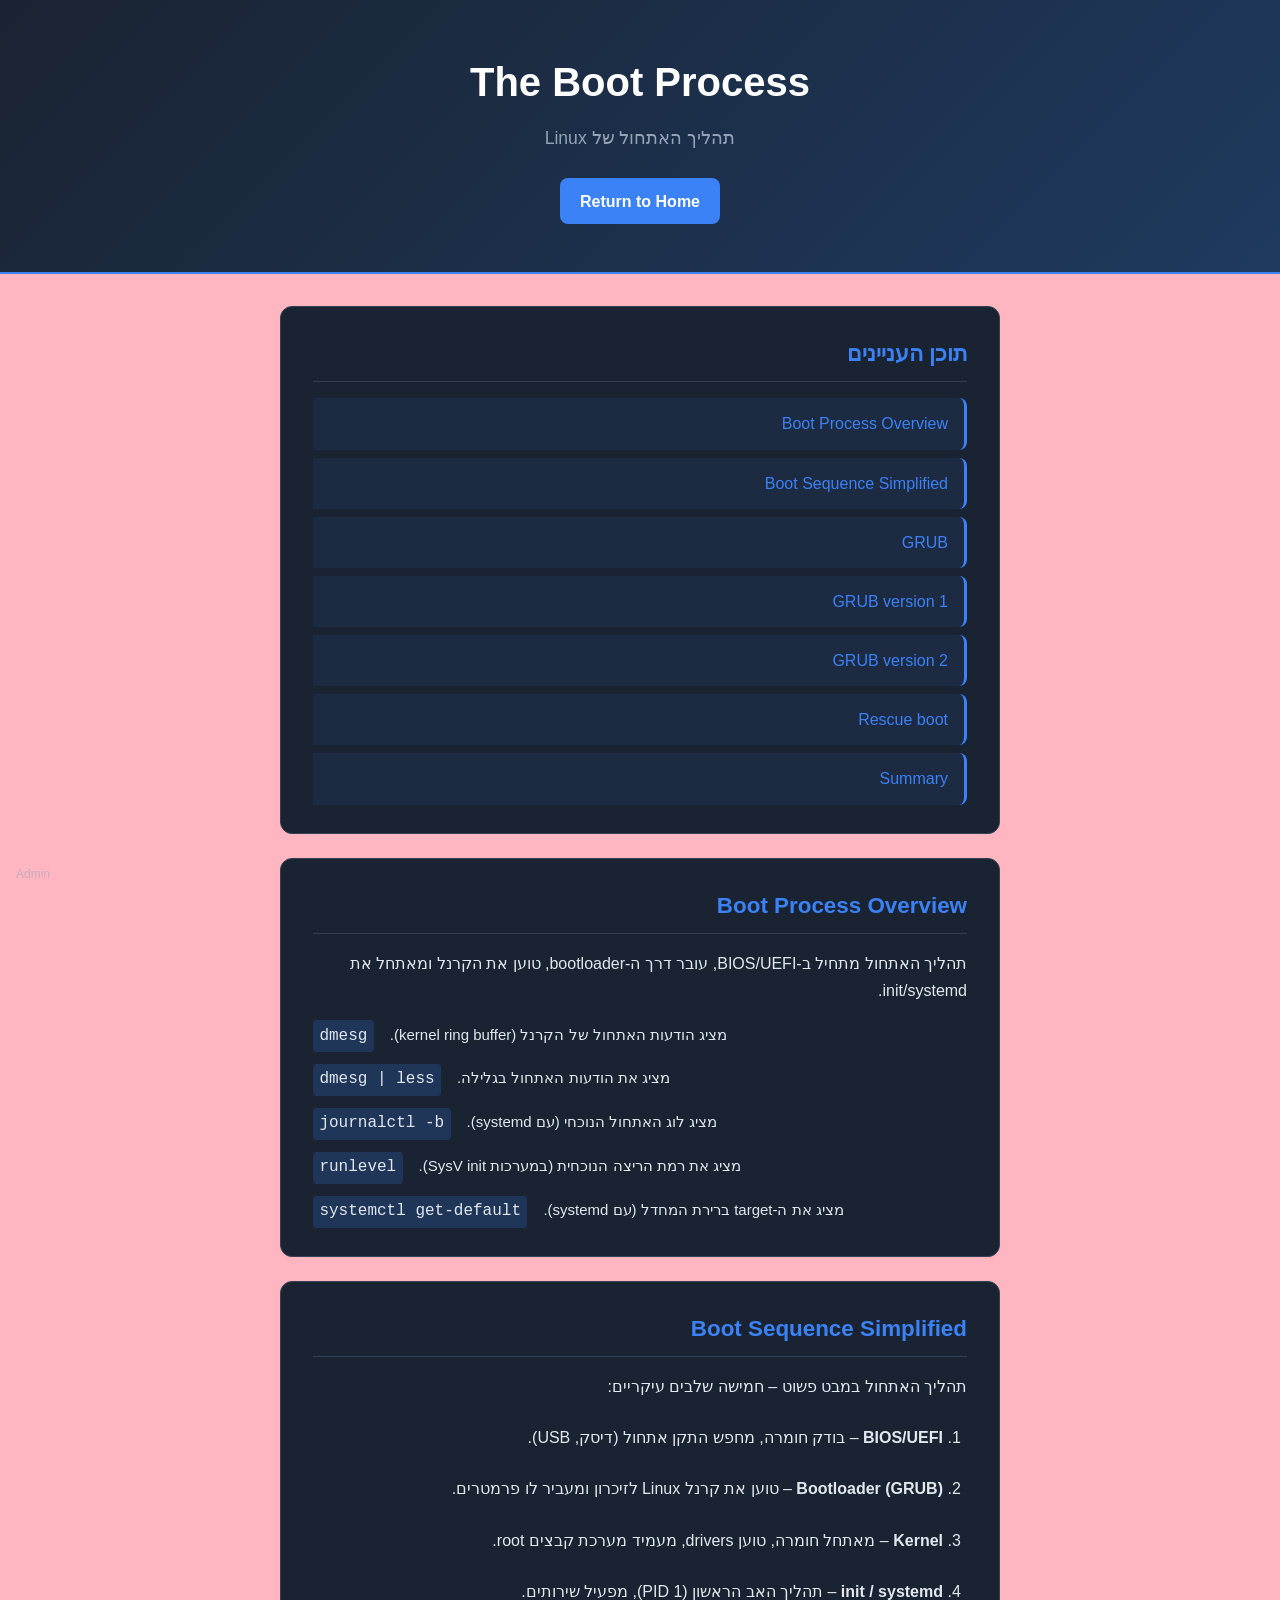
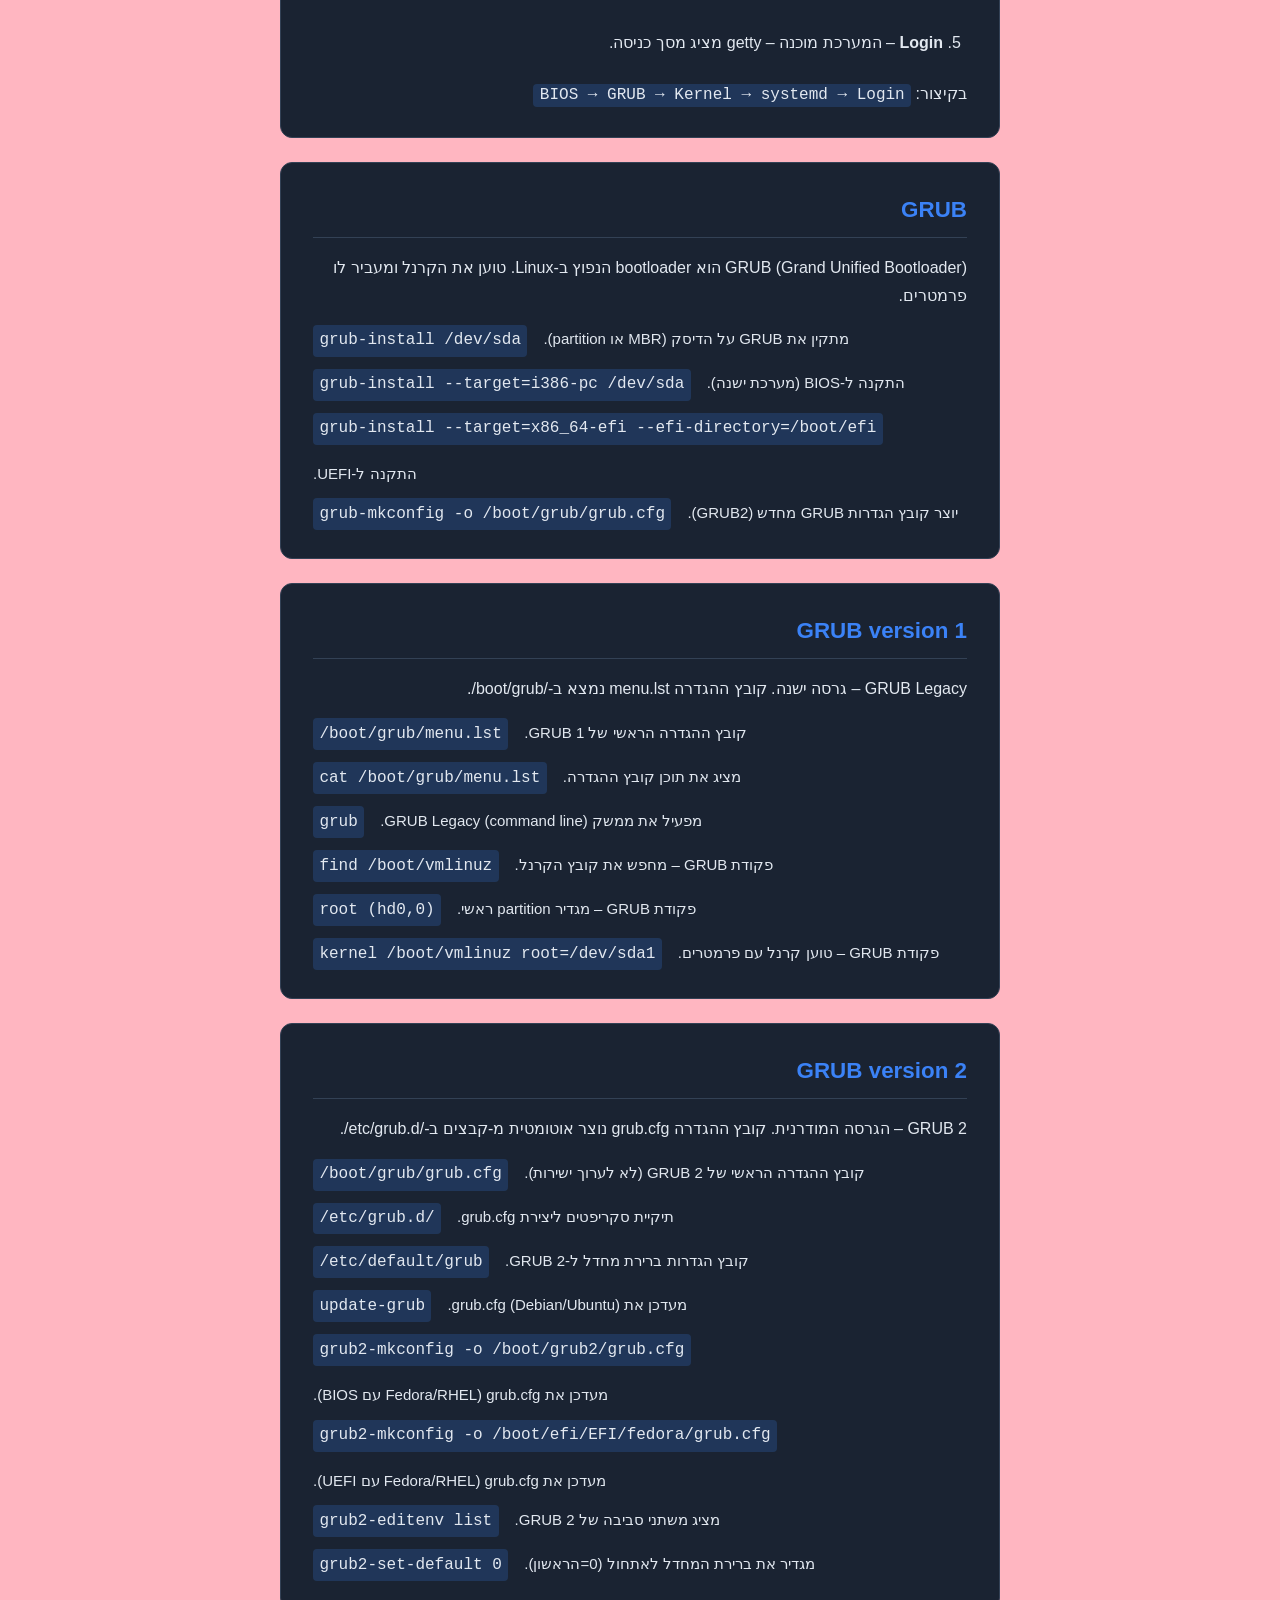
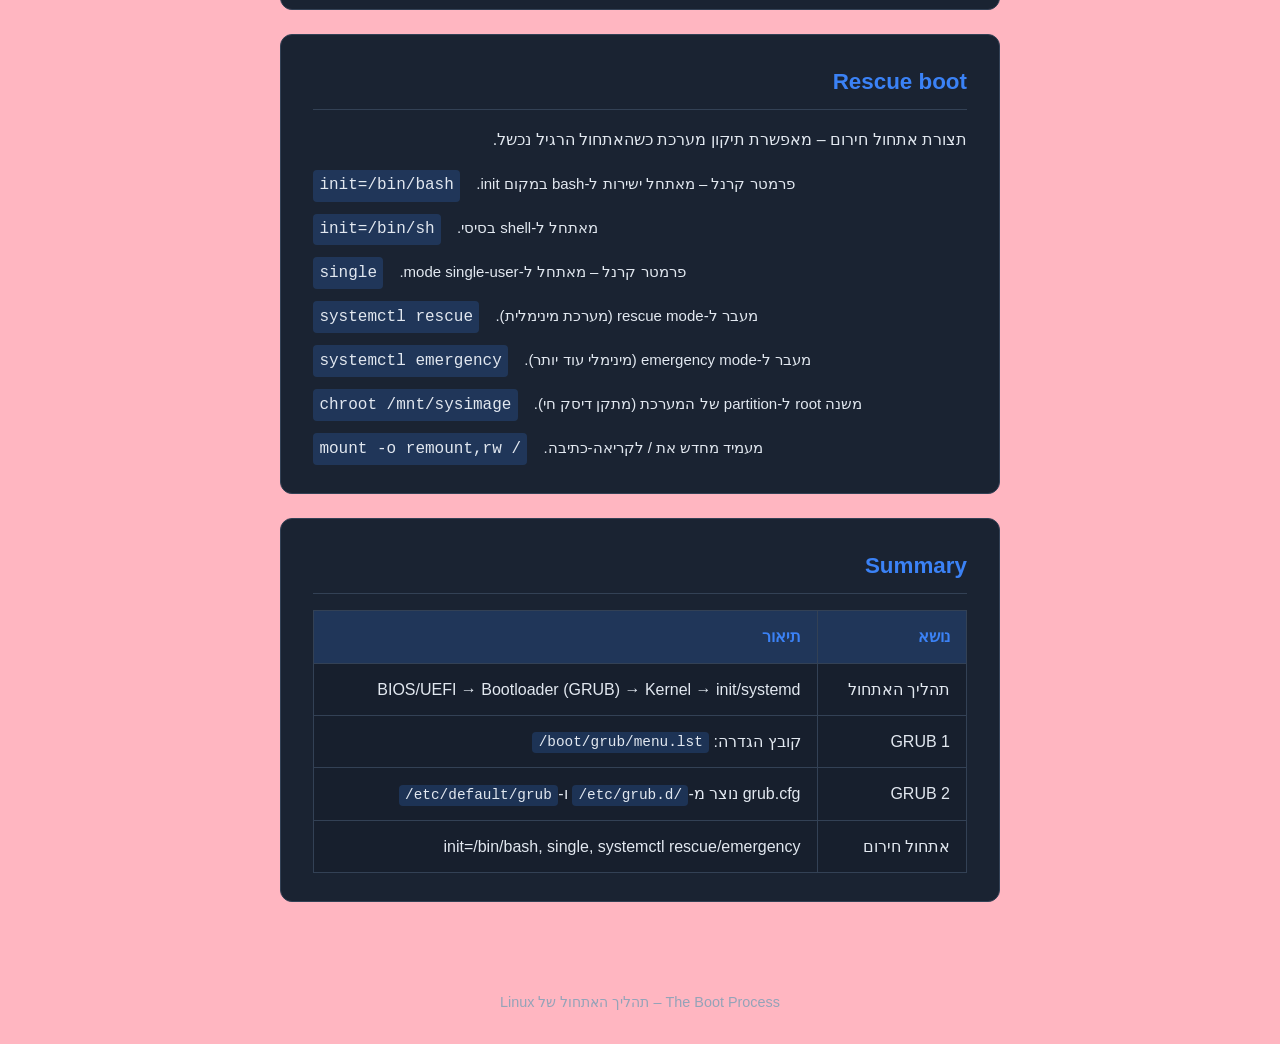
==== commit 6d7878f4: "Init" ====
--- a/BootProcess.html
+++ b/BootProcess.html
@@ -10,6 +10,9 @@
     <header>
         <h1>The Boot Process</h1>
         <p class="subtitle">תהליך האתחול של Linux</p>
+        <nav class="header-links">
+            <a href="index.html" class="link-btn">Return to Home</a>
+        </nav>
     </header>
 
     <main>
